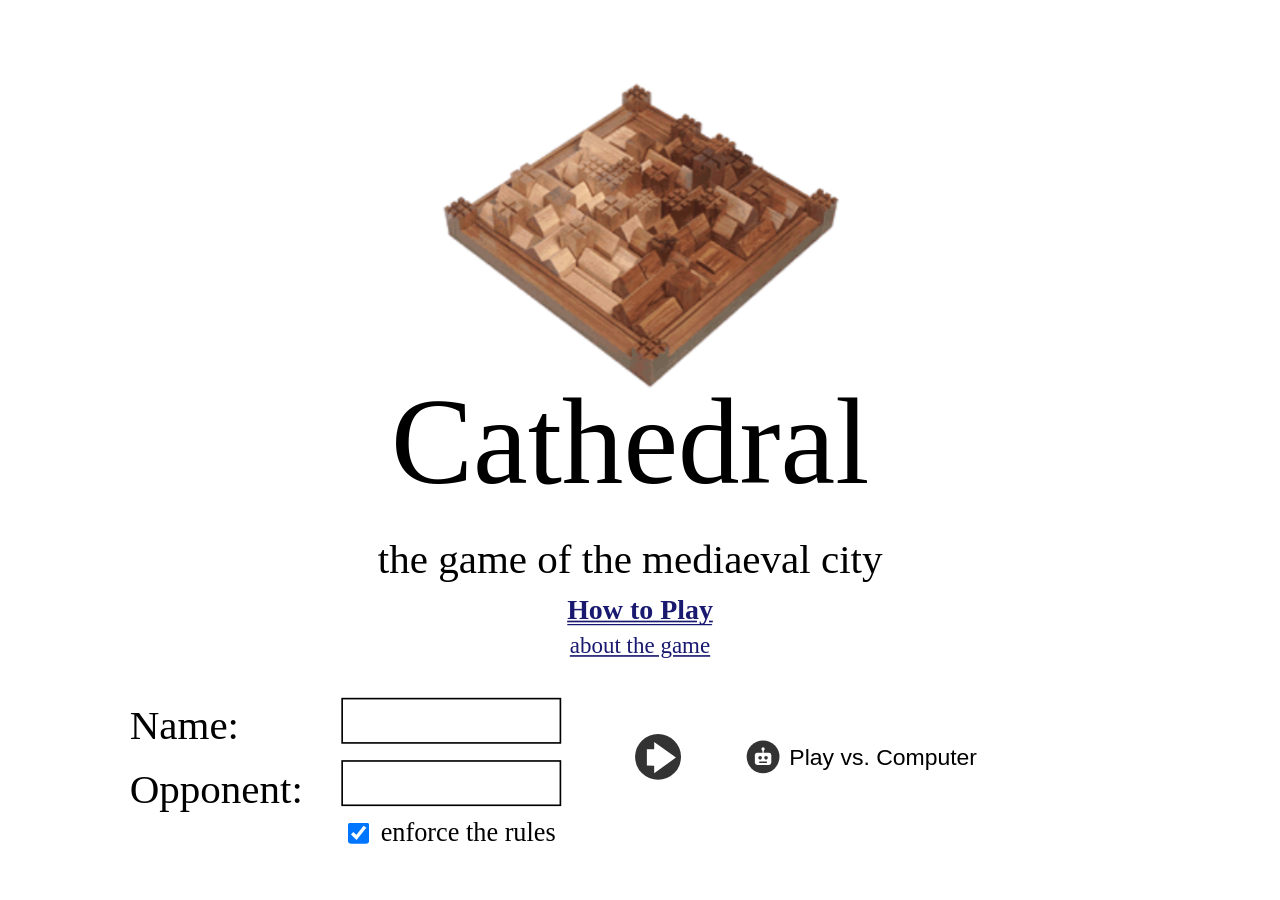
==== site/index.html @ 0f3635bf "Add a mute button next to reset; sound off by default Muted dot is grayed with a struck-through note" ====
<!doctype html>
<html lang="en">
<head>
  <meta charset="utf-8">
  <meta name="viewport" content="width=device-width, initial-scale=1, maximum-scale=1, user-scalable=no, viewport-fit=cover">
  <title>Cathedral</title>
  <meta name="apple-mobile-web-app-capable" content="yes">
  <meta name="mobile-web-app-capable" content="yes">
  <meta name="apple-mobile-web-app-status-bar-style" content="default">
  <meta name="apple-mobile-web-app-title" content="Cathedral">
  <link rel="apple-touch-icon" sizes="180x180" href="apple-touch-icon.png">
  <link rel="icon" type="image/png" href="apple-touch-icon.png">
  <link rel="stylesheet" href="style.css">
</head>
<body>
  <div id="scaler">
    <div id="stage">

      <section id="intro">
        <img id="introphoto" src="assets/intro.svg" alt="Cathedral board game">
        <div id="introtitle">Cathedral</div>
        <div id="introsub">the game of the mediaeval city</div>
        <a id="howto" href="rules.html" target="_blank" rel="noopener">How to Play</a>
        <a id="wikilink" href="https://en.wikipedia.org/wiki/Cathedral_(board_game)" target="_blank" rel="noopener">about the game</a>
        <label id="namelabel" for="namefield">Name:</label>
        <input id="namefield" autocomplete="off" maxlength="20" spellcheck="false">
        <label id="opplabel" for="oppfield">Opponent:</label>
        <input id="oppfield" autocomplete="off" maxlength="20" spellcheck="false">
        <label id="ruleslabel"><input type="checkbox" id="ruleschk" checked> enforce the rules</label>
        <div id="playbtn" role="button" tabindex="0" aria-label="play">
          <svg width="18" height="19" viewBox="0 0 12.9 13.75">
            <path d="M3.3 3.2 L3.3 0 12.9 6.8 3.3 13.75 3.3 10.4 0 10.35 0 3.2 3.3 3.2" fill="#ffffff"/>
          </svg>
        </div>
        <div id="aibtn" role="button" tabindex="0">
          <span class="dot"><svg width="12" height="12" viewBox="0 0 12 12">
            <circle cx="6" cy="1.2" r="1" fill="#fff"/>
            <rect x="5.6" y="1.5" width="0.8" height="2" fill="#fff"/>
            <rect x="1" y="3.5" width="10" height="7.5" rx="1.5" fill="#fff"/>
            <circle cx="4.2" cy="6.6" r="1.1" fill="#333"/>
            <circle cx="7.8" cy="6.6" r="1.1" fill="#333"/>
            <rect x="3.5" y="8.8" width="5" height="1" rx="0.5" fill="#333"/>
          </svg></span><span class="lbl">Play vs. Computer</span>
        </div>
      </section>

      <section id="game" hidden>
        <div id="credits">
          <span class="l1">Cathedral</span>
          <span class="l2">game &copy; Chrisbo I.P. Holdings Limited</span>
          <span class="l2">code by Daniel Drucker dmd@3e.org</span>
          <span class="l3">rotate: &#8635; button, double-tap, or SPACE</span>
        </div>
        <img id="board" src="assets/board.svg" alt="">
        <div id="territory"></div>
        <div id="pieces"></div>
        <div id="failnotice">WARNING: NOT CONNECTED</div>
        <div id="gamemsg"></div>
        <div id="youlabel" class="sidelabel" hidden>&#9660; YOU &#9660;</div>
        <div id="complabel" class="sidelabel" hidden>&#9660; COMPUTER &#9660;</div>
        <div id="endturn" role="button" tabindex="0">
          <span class="dot">&#10003;</span><span class="lbl">end turn</span>
        </div>
        <div id="rotatebtn" role="button" tabindex="0" aria-label="rotate selected piece">
          <span class="dot">&#8635;</span><span class="lbl">rotate</span>
        </div>
        <div id="resetbtn" role="button" tabindex="0">
          <span class="dot">&#8634;</span><span class="lbl">reset</span>
        </div>
        <div id="mutebtn" role="button" tabindex="0" aria-label="toggle sound">
          <span class="dot">&#9834;</span><span class="lbl">mute</span>
        </div>
        <div id="opstatus"></div>
        <div id="netscore"></div>
      </section>

    </div>
  </div>
  <script src="data.js"></script>
  <script src="engine.js"></script>
  <script src="game.js"></script>
</body>
</html>
---- site/style.css ----
/* Cathedral — HTML/JS port of the 2001 Flash original (780x500 stage). */

html, body {
  height: 100%;
  margin: 0;
  background: #ffffff;
  overflow: hidden;
  touch-action: none;
  overscroll-behavior: none;
  -webkit-tap-highlight-color: transparent;
}

#scaler {
  position: absolute;
  top: 50%;
  left: 50%;
  transform-origin: 0 0;
}

#stage {
  position: relative;
  width: 780px;
  height: 500px;
  background: #ffffff;
  font-family: Arial, Helvetica, sans-serif;
  user-select: none;
  -webkit-user-select: none;
  touch-action: none;
}

#intro, #game {
  position: absolute;
  inset: 0;
}

/* ---------- intro screen ---------- */

#introphoto {
  position: absolute;
  left: 265px;
  top: 21px;
  width: 250px;
}

#introtitle {
  position: absolute;
  left: 184px;
  top: 207px;
  width: 400px;
  text-align: center;
  font: 75px Garamond, 'Times New Roman', serif;
  color: #000;
  line-height: 1;
  pointer-events: none;
}

#introsub {
  position: absolute;
  left: 184px;
  top: 304px;
  width: 400px;
  text-align: center;
  font: 25px Garamond, 'Times New Roman', serif;
  color: #000;
  line-height: 1;
  pointer-events: none;
}

#howto {
  position: absolute;
  left: 273px;
  top: 338px;
  width: 234px;
  text-align: center;
  font: bold 17px Garamond, 'Times New Roman', serif;
  color: #191970;
}

#wikilink {
  position: absolute;
  left: 273px;
  top: 362px;
  width: 234px;
  text-align: center;
  font: 14px Garamond, 'Times New Roman', serif;
  color: #191970;
}

#namelabel, #opplabel {
  position: absolute;
  left: 79px;
  font: 25px Garamond, 'Times New Roman', serif;
  color: #000;
}
#namelabel { top: 404px; }
#opplabel  { top: 443px; }

#namefield, #oppfield {
  position: absolute;
  left: 208px;
  width: 128px;
  height: 26px;
  border: 1px solid #000;
  border-radius: 0;
  background: #fff;
  font: 25px Garamond, 'Times New Roman', serif;
  padding: 0 2px;
  outline: none;
}
#namefield { top: 401px; }
#oppfield  { top: 439px; }

#playbtn {
  position: absolute;
  left: 387px;
  top: 423px;
  width: 28px;
  height: 28px;
  border-radius: 50%;
  background: #333333;
  display: flex;
  align-items: center;
  justify-content: center;
  cursor: pointer;
}
#playbtn svg { margin-left: 3px; }
#playbtn:hover, #playbtn:focus-visible { background: #ff9900; }

#ruleslabel {
  position: absolute;
  left: 208px;
  top: 474px;
  font: 16px Garamond, 'Times New Roman', serif;
  color: #000;
  cursor: pointer;
  user-select: none;
}
#ruleslabel input { vertical-align: -2px; }

#aibtn {
  position: absolute;
  left: 455px;
  top: 427px;
  display: flex;
  align-items: center;
  cursor: pointer;
}
#aibtn .dot {
  width: 20px;
  height: 20px;
  border-radius: 50%;
  background: #333333;
  flex: none;
  display: flex;
  align-items: center;
  justify-content: center;
}
#aibtn:hover .dot, #aibtn:focus-visible .dot { background: #ff9900; }
#aibtn .lbl {
  margin-left: 6px;
  font: 14px Helvetica, Arial, sans-serif;
  color: #000;
}

/* ---------- game screen ---------- */

#credits {
  position: absolute;
  left: 0;
  right: 0;
  top: 27px;
  text-align: center;
  pointer-events: none;
}
#credits span { display: block; }
#credits .l1 { font-size: 20px; line-height: 21px; }
#credits .l2 { font-size: 10px; line-height: 13.5px; }
#credits .l3 { font-size: 12px; margin-top: 15px; }

#board {
  position: absolute;
  left: 249.5px;
  top: 124.5px;
  width: 251px;
  height: 251px;
  pointer-events: none;
}

#pieces {
  position: absolute;
  inset: 0;
}

#territory {
  position: absolute;
  inset: 0;
  pointer-events: none;
}
#territory .cell {
  position: absolute;
  width: 25px;
  height: 25px;
}
#territory .cell.t1 { background: rgba(0, 102, 0, 0.22); }
#territory .cell.t2 { background: rgba(153, 0, 0, 0.22); }

.piece {
  position: absolute;
  overflow: visible;
  pointer-events: none;
  touch-action: none;
}
.piece path {
  pointer-events: visiblepainted;
  cursor: grab;
}
.piece.dragging path { cursor: grabbing; }
.piece.locked path { cursor: default; }
.piece.sel:not(.locked) path { stroke: #ff9900; stroke-width: 2; }
.piece.moving {
  transition: left 0.35s ease, top 0.35s ease, transform 0.35s ease;
}
.piece.gone { display: none; }

#gamemsg {
  position: absolute;
  left: 0;
  width: 540px;
  top: 483px;
  text-align: center;
  font: bold 12px Arial, sans-serif;
  color: #191970;
  pointer-events: none;
  white-space: nowrap;
}

.sidelabel {
  position: absolute;
  top: 5px;
  width: 240px;
  text-align: center;
  font: bold 12px Arial, sans-serif;
  pointer-events: none;
}
#youlabel  { left: 0;     color: #006600; }
#complabel { left: 540px; color: #990000; }

#failnotice {
  position: absolute;
  left: 0;
  right: 0;
  top: 107px;
  text-align: center;
  font: 12px Arial, sans-serif;
  color: #990000;
  display: none;
  pointer-events: none;
}

#endturn, #resetbtn, #rotatebtn, #mutebtn {
  position: absolute;
  display: flex;
  align-items: center;
  cursor: pointer;
}
/* rotate gets the handy spot under the board; end turn (the irreversible
   confirm) lives far away, bottom-right, so it can't be hit by mistake */
#rotatebtn { left: 337px; top: 396px; }
#endturn   { left: 580px; top: 450px; }
#resetbtn  { left: 25px;  top: 450px; }
#mutebtn   { left: 120px; top: 450px; }

#endturn .dot, #resetbtn .dot, #rotatebtn .dot, #mutebtn .dot {
  width: 20px;
  height: 20px;
  border-radius: 50%;
  background: #333333;
  flex: none;
  display: flex;
  align-items: center;
  justify-content: center;
  color: #fff;
  font: bold 13px Arial, sans-serif;
}
#resetbtn .dot, #rotatebtn .dot { font-size: 15px; }
#endturn.confirm:not(.disabled) .dot { background: #ff9900; }
#endturn:hover .dot, #resetbtn:hover .dot, #rotatebtn:hover .dot, #mutebtn:hover .dot { background: #ff9900; }
#endturn:active .dot, #resetbtn:active .dot, #rotatebtn:active .dot, #mutebtn:active .dot { background: #ff9900; }

#endturn .lbl, #resetbtn .lbl, #rotatebtn .lbl, #mutebtn .lbl {
  margin-left: 6px;
  font: 14px Helvetica, Arial, sans-serif;
  color: #000;
}
#resetbtn .lbl, #mutebtn .lbl { color: #cccccc; }
#resetbtn:hover .lbl, #mutebtn:hover .lbl { color: #000; }
#endturn:active .lbl, #resetbtn:active .lbl, #rotatebtn:active .lbl, #mutebtn:active .lbl { color: #ff9900; }

#mutebtn.muted .dot { background: #aaaaaa; text-decoration: line-through; }

/* bigger tap targets on touch devices (invisible hit-area extension) */
@media (pointer: coarse) {
  #playbtn::after, #aibtn::after,
  #endturn::after, #resetbtn::after, #rotatebtn::after, #mutebtn::after {
    content: '';
    position: absolute;
    inset: -10px;
  }
}

#endturn.dim { opacity: 0.05; }
#endturn.disabled { opacity: 0.35; cursor: default; }

#opstatus {
  position: absolute;
  left: 555px;
  top: 483px;
  width: 224px;
  text-align: center;
  font: 11px Arial, sans-serif;
  color: #000;
}

#netscore {
  position: absolute;
  left: 0;
  right: 0;
  top: 105px;
  text-align: center;
  font: 11px Arial, sans-serif;
  color: #000;
}
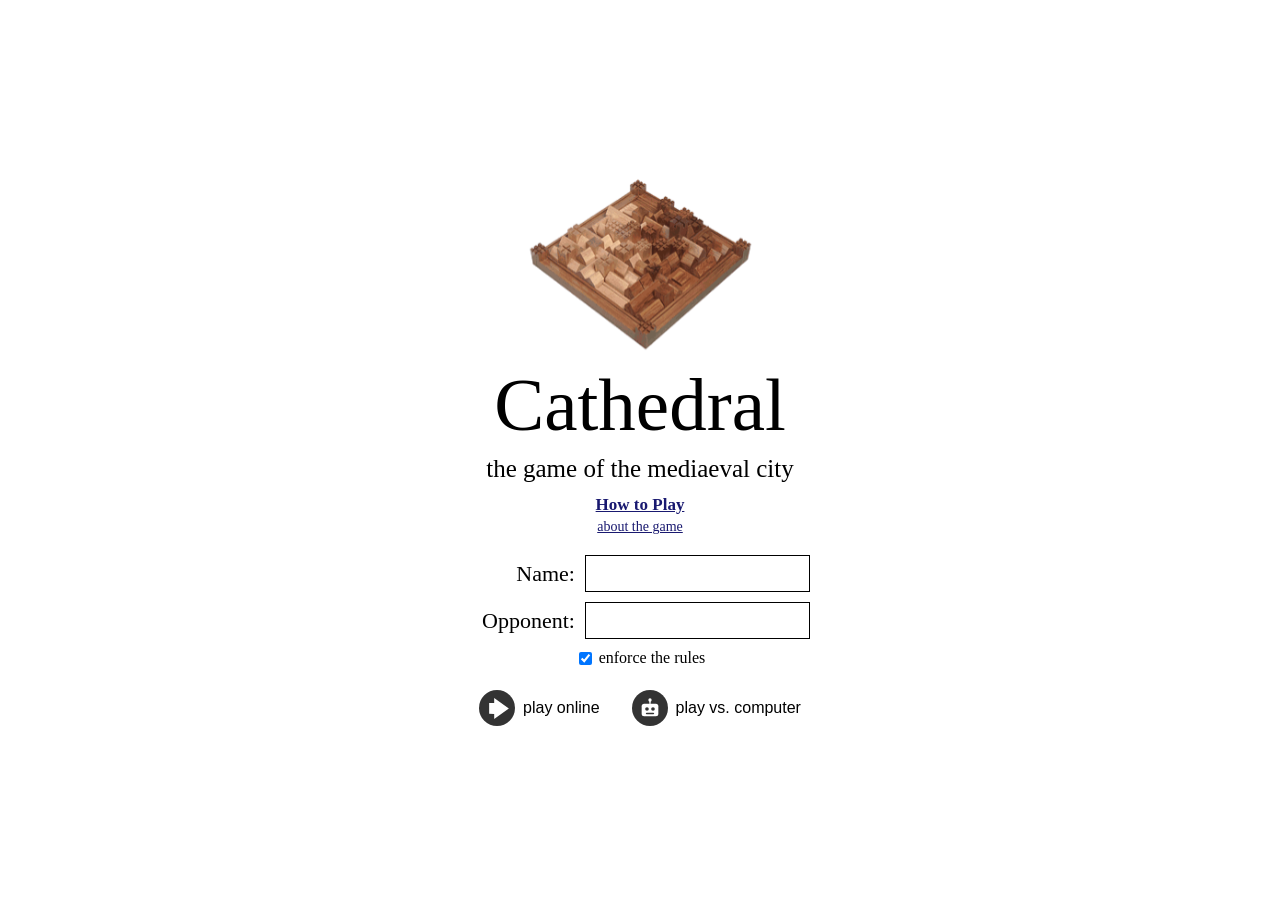
==== commit a9a2d149: "Responsive intro screen The intro was still the absolutely-positioned 780x500 Flash layout, scaled d" ====
--- a/site/index.html
+++ b/site/index.html
@@ -13,36 +13,44 @@
   <link rel="stylesheet" href="style.css">
 </head>
 <body>
-  <div id="scaler">
-    <div id="stage">
-
-      <section id="intro">
-        <img id="introphoto" src="assets/intro.svg" alt="Cathedral board game">
-        <div id="introtitle">Cathedral</div>
-        <div id="introsub">the game of the mediaeval city</div>
+  <section id="intro">
+    <div class="introcol">
+      <img id="introphoto" src="assets/intro.svg" alt="Cathedral board game">
+      <div id="introtitle">Cathedral</div>
+      <div id="introsub">the game of the mediaeval city</div>
+      <nav id="introlinks">
         <a id="howto" href="rules.html" target="_blank" rel="noopener">How to Play</a>
         <a id="wikilink" href="https://en.wikipedia.org/wiki/Cathedral_(board_game)" target="_blank" rel="noopener">about the game</a>
-        <label id="namelabel" for="namefield">Name:</label>
-        <input id="namefield" autocomplete="off" maxlength="20" spellcheck="false">
-        <label id="opplabel" for="oppfield">Opponent:</label>
-        <input id="oppfield" autocomplete="off" maxlength="20" spellcheck="false">
+      </nav>
+      <div class="introform">
+        <label class="introrow"><span>Name:</span>
+          <input id="namefield" autocomplete="off" maxlength="20" spellcheck="false"></label>
+        <label class="introrow"><span>Opponent:</span>
+          <input id="oppfield" autocomplete="off" maxlength="20" spellcheck="false"></label>
         <label id="ruleslabel"><input type="checkbox" id="ruleschk" checked> enforce the rules</label>
-        <div id="playbtn" role="button" tabindex="0" aria-label="play">
-          <svg width="18" height="19" viewBox="0 0 12.9 13.75">
+      </div>
+      <div id="introbtns">
+        <div id="playbtn" role="button" tabindex="0">
+          <span class="dot"><svg width="20" height="21" viewBox="0 0 12.9 13.75">
             <path d="M3.3 3.2 L3.3 0 12.9 6.8 3.3 13.75 3.3 10.4 0 10.35 0 3.2 3.3 3.2" fill="#ffffff"/>
-          </svg>
+          </svg></span><span class="lbl">play online</span>
         </div>
         <div id="aibtn" role="button" tabindex="0">
-          <span class="dot"><svg width="12" height="12" viewBox="0 0 12 12">
+          <span class="dot"><svg width="20" height="20" viewBox="0 0 12 12">
             <circle cx="6" cy="1.2" r="1" fill="#fff"/>
             <rect x="5.6" y="1.5" width="0.8" height="2" fill="#fff"/>
             <rect x="1" y="3.5" width="10" height="7.5" rx="1.5" fill="#fff"/>
             <circle cx="4.2" cy="6.6" r="1.1" fill="#333"/>
             <circle cx="7.8" cy="6.6" r="1.1" fill="#333"/>
             <rect x="3.5" y="8.8" width="5" height="1" rx="0.5" fill="#333"/>
-          </svg></span><span class="lbl">Play vs. Computer</span>
+          </svg></span><span class="lbl">play vs. computer</span>
         </div>
-      </section>
+      </div>
+    </div>
+  </section>
+
+  <div id="scaler" hidden>
+    <div id="stage">
 
       <section id="game" hidden>
         <div id="credits">
--- a/site/style.css
+++ b/site/style.css
@@ -28,126 +28,111 @@
   touch-action: none;
 }
 
-#intro, #game {
+#game {
   position: absolute;
   inset: 0;
 }
 
-/* ---------- intro screen ---------- */
-
+/* ---------- intro screen (normal responsive flow, not in the stage) ---------- */
+
+#intro {
+  position: absolute;
+  inset: 0;
+  overflow-y: auto;
+  touch-action: pan-y;
+  display: flex;
+  background: #fff;
+  font-family: Garamond, 'Times New Roman', serif;
+  color: #000;
+}
+#intro[hidden] { display: none; }
+
+.introcol {
+  margin: auto;          /* centers; degrades to scrollable when cramped */
+  padding: max(20px, env(safe-area-inset-top)) 24px
+           max(20px, env(safe-area-inset-bottom));
+  display: flex;
+  flex-direction: column;
+  align-items: center;
+  gap: 14px;
+}
+
+/* the ffdec-exported svg is 250x336: photo on top, a stray rule from the
+   old Flash layout at the bottom — crop to just the photo */
 #introphoto {
-  position: absolute;
-  left: 265px;
-  top: 21px;
-  width: 250px;
+  width: min(55vw, 230px);
+  aspect-ratio: 250 / 195;
+  object-fit: cover;
+  object-position: top;
 }
 
 #introtitle {
-  position: absolute;
-  left: 184px;
-  top: 207px;
-  width: 400px;
-  text-align: center;
-  font: 75px Garamond, 'Times New Roman', serif;
-  color: #000;
+  font-size: clamp(52px, 14vw, 75px);
   line-height: 1;
-  pointer-events: none;
-}
-
-#introsub {
-  position: absolute;
-  left: 184px;
-  top: 304px;
-  width: 400px;
-  text-align: center;
-  font: 25px Garamond, 'Times New Roman', serif;
-  color: #000;
-  line-height: 1;
-  pointer-events: none;
-}
-
-#howto {
-  position: absolute;
-  left: 273px;
-  top: 338px;
-  width: 234px;
-  text-align: center;
-  font: bold 17px Garamond, 'Times New Roman', serif;
-  color: #191970;
-}
-
-#wikilink {
-  position: absolute;
-  left: 273px;
-  top: 362px;
-  width: 234px;
-  text-align: center;
-  font: 14px Garamond, 'Times New Roman', serif;
-  color: #191970;
-}
-
-#namelabel, #opplabel {
-  position: absolute;
-  left: 79px;
-  font: 25px Garamond, 'Times New Roman', serif;
-  color: #000;
-}
-#namelabel { top: 404px; }
-#opplabel  { top: 443px; }
-
-#namefield, #oppfield {
-  position: absolute;
-  left: 208px;
-  width: 128px;
-  height: 26px;
+}
+
+#introsub { font-size: clamp(18px, 5vw, 25px); line-height: 1; }
+
+#introlinks {
+  display: flex;
+  flex-direction: column;
+  align-items: center;
+  gap: 4px;
+}
+#howto    { font-size: 17px; font-weight: bold; color: #191970; }
+#wikilink { font-size: 14px; color: #191970; }
+
+.introform {
+  display: flex;
+  flex-direction: column;
+  align-items: stretch;
+  gap: 10px;
+  width: min(100%, 340px);
+  margin-top: 6px;
+}
+.introrow {
+  display: flex;
+  align-items: center;
+  gap: 10px;
+  font-size: 22px;
+}
+.introrow span { width: 105px; text-align: right; }
+.introrow input {
+  flex: 1;
+  min-width: 0;
   border: 1px solid #000;
   border-radius: 0;
   background: #fff;
-  font: 25px Garamond, 'Times New Roman', serif;
-  padding: 0 2px;
+  font: 20px Garamond, 'Times New Roman', serif;
+  padding: 6px 8px;
   outline: none;
 }
-#namefield { top: 401px; }
-#oppfield  { top: 439px; }
-
-#playbtn {
-  position: absolute;
-  left: 387px;
-  top: 423px;
-  width: 28px;
-  height: 28px;
-  border-radius: 50%;
-  background: #333333;
-  display: flex;
-  align-items: center;
-  justify-content: center;
-  cursor: pointer;
-}
-#playbtn svg { margin-left: 3px; }
-#playbtn:hover, #playbtn:focus-visible { background: #ff9900; }
 
 #ruleslabel {
-  position: absolute;
-  left: 208px;
-  top: 474px;
-  font: 16px Garamond, 'Times New Roman', serif;
-  color: #000;
+  align-self: center;
+  font-size: 16px;
   cursor: pointer;
   user-select: none;
+  -webkit-user-select: none;
 }
 #ruleslabel input { vertical-align: -2px; }
 
-#aibtn {
-  position: absolute;
-  left: 455px;
-  top: 427px;
+#introbtns {
+  display: flex;
+  flex-wrap: wrap;
+  justify-content: center;
+  gap: 16px 32px;
+  margin-top: 8px;
+}
+#playbtn, #aibtn {
+  position: relative;
   display: flex;
   align-items: center;
   cursor: pointer;
 }
-#aibtn .dot {
-  width: 20px;
-  height: 20px;
+#playbtn .dot, #aibtn .dot {
+  width: 36px;
+  height: 36px;
   border-radius: 50%;
   background: #333333;
   flex: none;
@@ -155,10 +140,12 @@
   align-items: center;
   justify-content: center;
 }
+#playbtn .dot svg { margin-left: 3px; }
+#playbtn:hover .dot, #playbtn:focus-visible .dot,
 #aibtn:hover .dot, #aibtn:focus-visible .dot { background: #ff9900; }
-#aibtn .lbl {
-  margin-left: 6px;
-  font: 14px Helvetica, Arial, sans-serif;
+#playbtn .lbl, #aibtn .lbl {
+  margin-left: 8px;
+  font: 16px Helvetica, Arial, sans-serif;
   color: #000;
 }
 
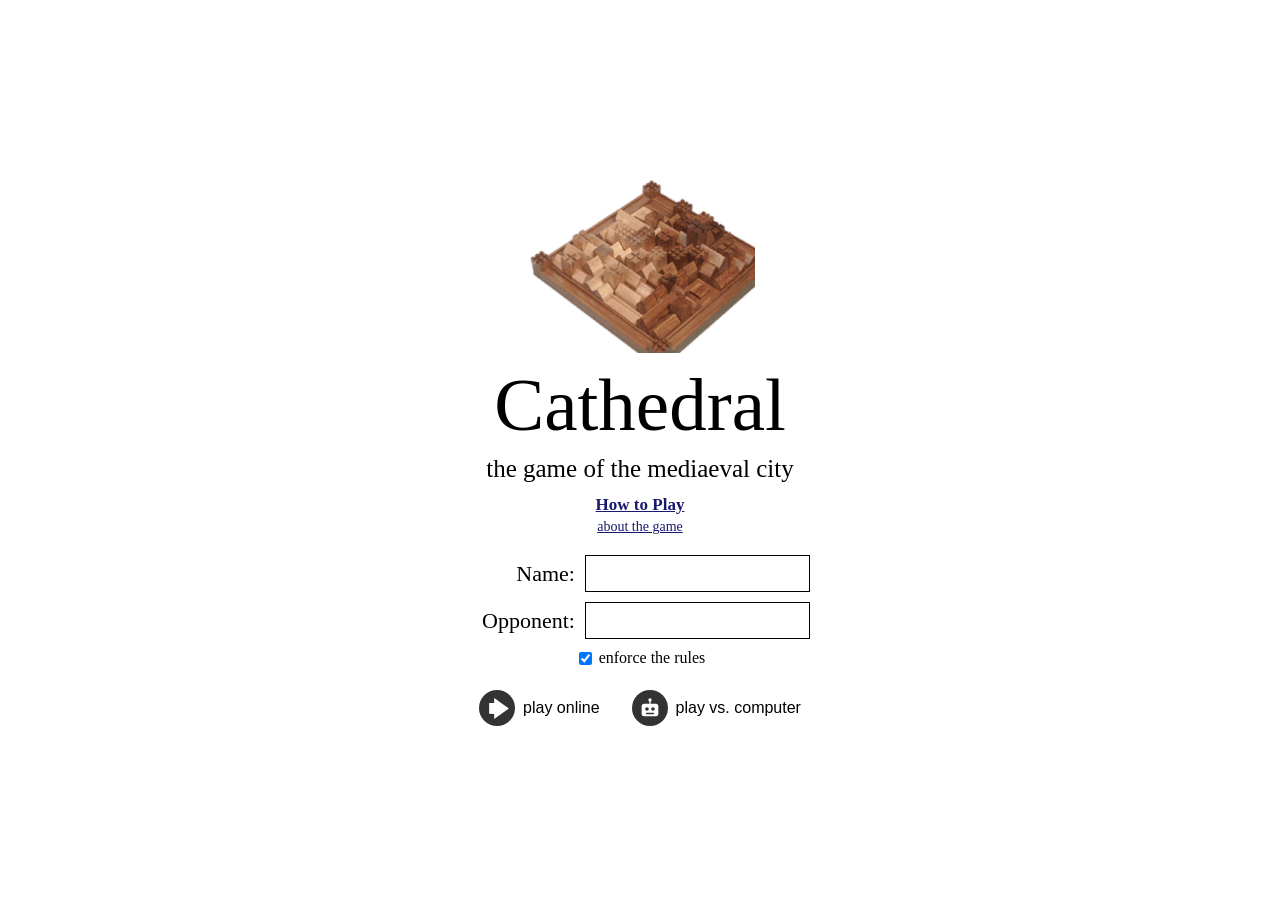
==== commit fb09d714: "Serve the intro photo as a plain JPEG Safari intermittently paints the ffdec-exported SVG (photo emb" ====
--- a/site/index.html
+++ b/site/index.html
@@ -15,7 +15,7 @@
 <body>
   <section id="intro">
     <div class="introcol">
-      <img id="introphoto" src="assets/intro.svg" alt="Cathedral board game">
+      <img id="introphoto" src="assets/intro.jpg" alt="Cathedral board game">
       <div id="introtitle">Cathedral</div>
       <div id="introsub">the game of the mediaeval city</div>
       <nav id="introlinks">
--- a/site/style.css
+++ b/site/style.css
@@ -8,6 +8,7 @@
   touch-action: none;
   overscroll-behavior: none;
   -webkit-tap-highlight-color: transparent;
+  -webkit-text-size-adjust: 100%;
 }
 
 #scaler {
@@ -57,14 +58,7 @@
   gap: 14px;
 }
 
-/* the ffdec-exported svg is 250x336: photo on top, a stray rule from the
-   old Flash layout at the bottom — crop to just the photo */
-#introphoto {
-  width: min(55vw, 230px);
-  aspect-ratio: 250 / 195;
-  object-fit: cover;
-  object-position: top;
-}
+#introphoto { width: min(55vw, 230px); height: auto; }
 
 #introtitle {
   font-size: clamp(52px, 14vw, 75px);
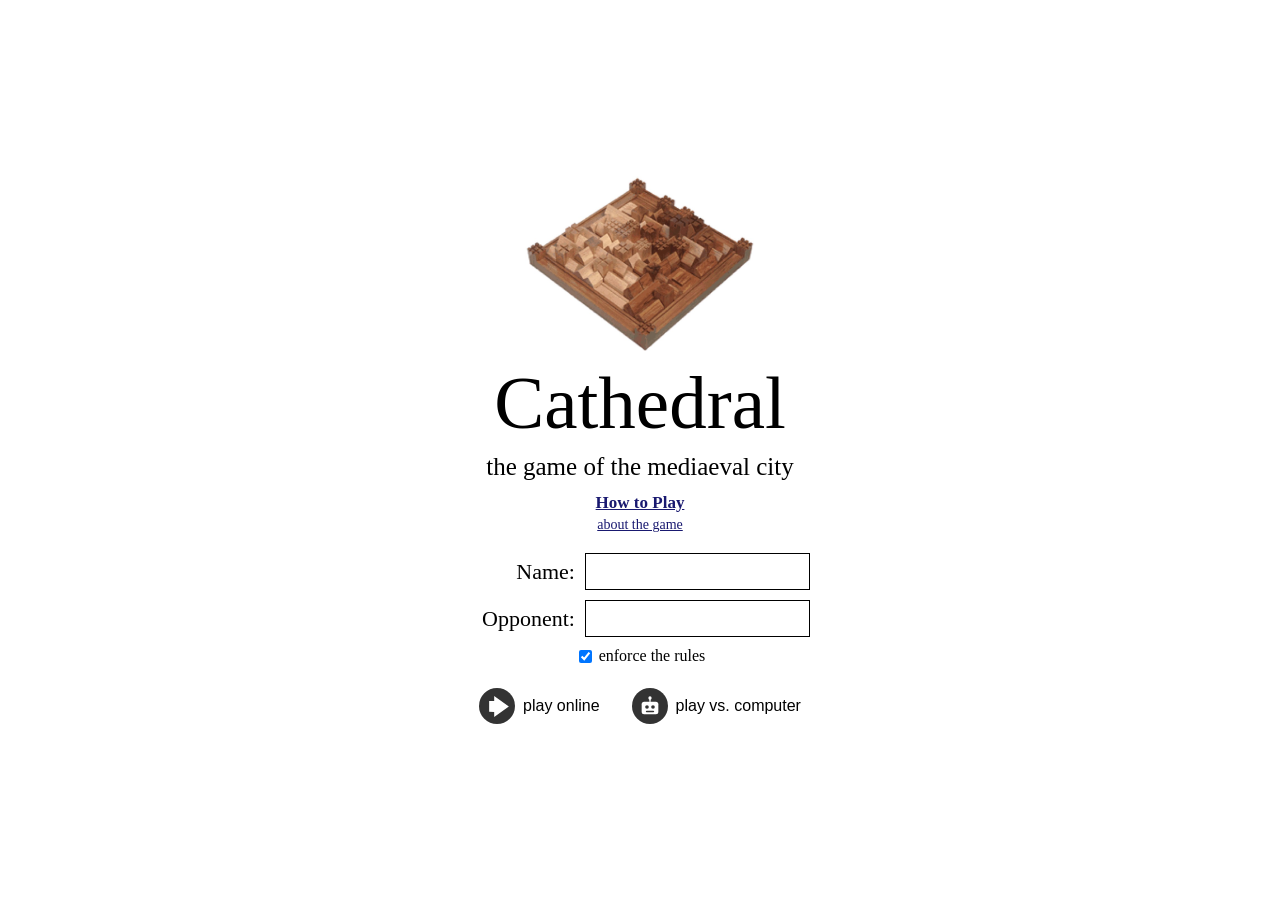
==== commit 0c9c8269: "Difficulty levels: easy / medium / hard A new button in the bottom row cycles the computer's level (" ====
--- a/site/index.html
+++ b/site/index.html
@@ -78,6 +78,9 @@
         <div id="mutebtn" role="button" tabindex="0" aria-label="toggle sound">
           <span class="dot">&#9834;</span><span class="lbl">mute</span>
         </div>
+        <div id="levelbtn" role="button" tabindex="0" aria-label="computer difficulty">
+          <span class="dot">&#9733;</span><span class="lbl">hard</span>
+        </div>
         <div id="opstatus"></div>
         <div id="netscore"></div>
       </section>
--- a/site/style.css
+++ b/site/style.css
@@ -182,8 +182,8 @@
   width: 25px;
   height: 25px;
 }
-#territory .cell.t1 { background: rgba(0, 102, 0, 0.22); }
-#territory .cell.t2 { background: rgba(153, 0, 0, 0.22); }
+#territory .cell.t1 { background: rgba(0, 114, 178, 0.22); }
+#territory .cell.t2 { background: rgba(213, 94, 0, 0.25); }
 
 .piece {
   position: absolute;
@@ -223,8 +223,8 @@
   font: bold 12px Arial, sans-serif;
   pointer-events: none;
 }
-#youlabel  { left: 0;     color: #006600; }
-#complabel { left: 540px; color: #990000; }
+#youlabel  { left: 0;     color: #0072B2; }
+#complabel { left: 540px; color: #D55E00; }
 
 #failnotice {
   position: absolute;
@@ -233,12 +233,12 @@
   top: 107px;
   text-align: center;
   font: 12px Arial, sans-serif;
-  color: #990000;
+  color: #D55E00;
   display: none;
   pointer-events: none;
 }
 
-#endturn, #resetbtn, #rotatebtn, #mutebtn {
+#endturn, #resetbtn, #rotatebtn, #mutebtn, #levelbtn {
   position: absolute;
   display: flex;
   align-items: center;
@@ -250,8 +250,9 @@
 #endturn   { left: 580px; top: 450px; }
 #resetbtn  { left: 25px;  top: 450px; }
 #mutebtn   { left: 120px; top: 450px; }
-
-#endturn .dot, #resetbtn .dot, #rotatebtn .dot, #mutebtn .dot {
+#levelbtn  { left: 215px; top: 450px; }
+
+#endturn .dot, #resetbtn .dot, #rotatebtn .dot, #mutebtn .dot, #levelbtn .dot {
   width: 20px;
   height: 20px;
   border-radius: 50%;
@@ -265,24 +266,24 @@
 }
 #resetbtn .dot, #rotatebtn .dot { font-size: 15px; }
 #endturn.confirm:not(.disabled) .dot { background: #ff9900; }
-#endturn:hover .dot, #resetbtn:hover .dot, #rotatebtn:hover .dot, #mutebtn:hover .dot { background: #ff9900; }
-#endturn:active .dot, #resetbtn:active .dot, #rotatebtn:active .dot, #mutebtn:active .dot { background: #ff9900; }
-
-#endturn .lbl, #resetbtn .lbl, #rotatebtn .lbl, #mutebtn .lbl {
+#endturn:hover .dot, #resetbtn:hover .dot, #rotatebtn:hover .dot, #mutebtn:hover .dot, #levelbtn:hover .dot { background: #ff9900; }
+#endturn:active .dot, #resetbtn:active .dot, #rotatebtn:active .dot, #mutebtn:active .dot, #levelbtn:active .dot { background: #ff9900; }
+
+#endturn .lbl, #resetbtn .lbl, #rotatebtn .lbl, #mutebtn .lbl, #levelbtn .lbl {
   margin-left: 6px;
   font: 14px Helvetica, Arial, sans-serif;
   color: #000;
 }
-#resetbtn .lbl, #mutebtn .lbl { color: #cccccc; }
-#resetbtn:hover .lbl, #mutebtn:hover .lbl { color: #000; }
-#endturn:active .lbl, #resetbtn:active .lbl, #rotatebtn:active .lbl, #mutebtn:active .lbl { color: #ff9900; }
+#resetbtn .lbl, #mutebtn .lbl, #levelbtn .lbl { color: #cccccc; }
+#resetbtn:hover .lbl, #mutebtn:hover .lbl, #levelbtn:hover .lbl { color: #000; }
+#endturn:active .lbl, #resetbtn:active .lbl, #rotatebtn:active .lbl, #mutebtn:active .lbl, #levelbtn:active .lbl { color: #ff9900; }
 
 #mutebtn.muted .dot { background: #aaaaaa; text-decoration: line-through; }
 
 /* bigger tap targets on touch devices (invisible hit-area extension) */
 @media (pointer: coarse) {
   #playbtn::after, #aibtn::after,
-  #endturn::after, #resetbtn::after, #rotatebtn::after, #mutebtn::after {
+  #endturn::after, #resetbtn::after, #rotatebtn::after, #mutebtn::after, #levelbtn::after {
     content: '';
     position: absolute;
     inset: -10px;
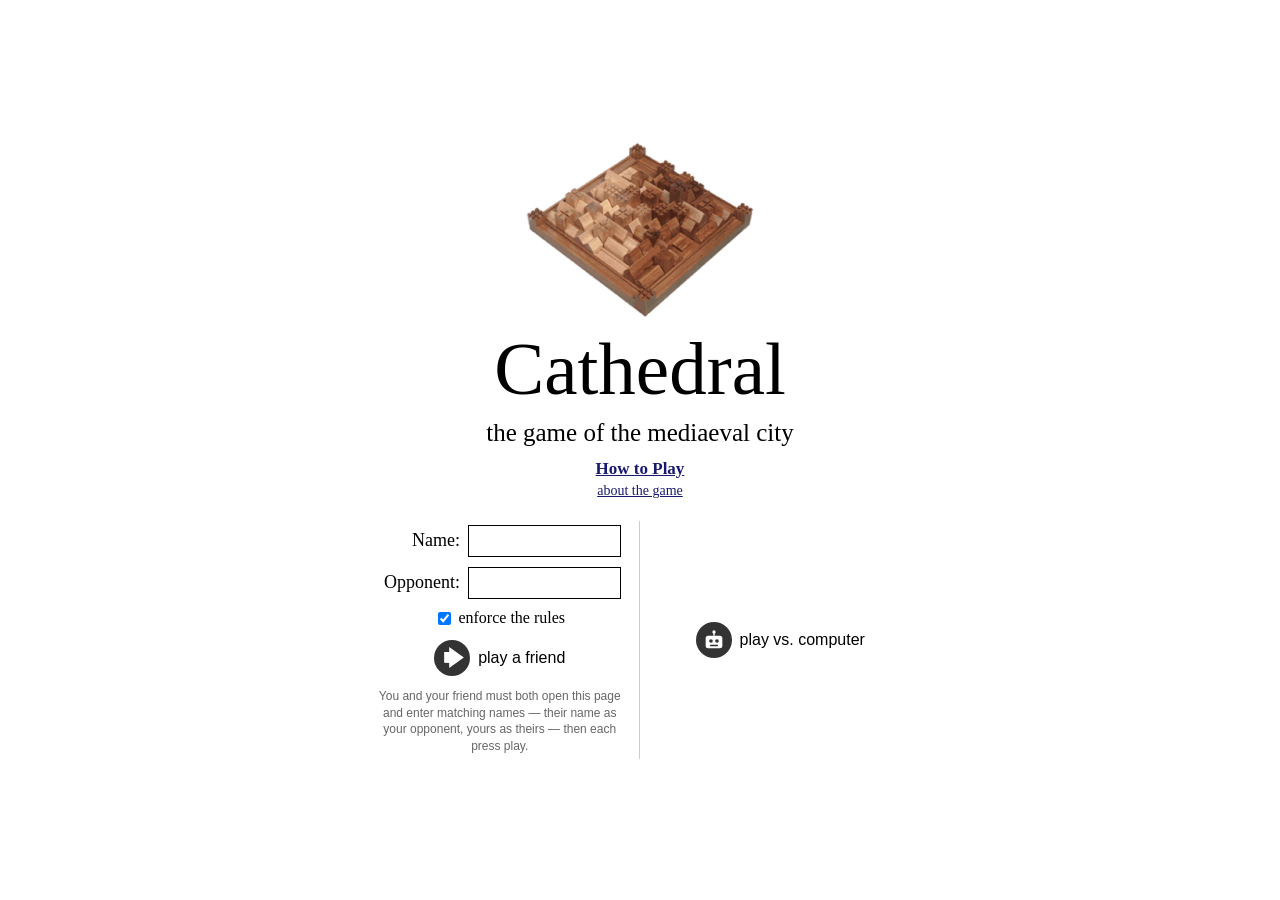
==== commit 9fc90105: "Home screen: split friend/computer panes; sanitize names The intro now divides into 'play a friend' " ====
--- a/site/index.html
+++ b/site/index.html
@@ -22,28 +22,36 @@
         <a id="howto" href="rules.html" target="_blank" rel="noopener">How to Play</a>
         <a id="wikilink" href="https://en.wikipedia.org/wiki/Cathedral_(board_game)" target="_blank" rel="noopener">about the game</a>
       </nav>
-      <div class="introform">
-        <label class="introrow"><span>Name:</span>
-          <input id="namefield" autocomplete="off" maxlength="20" spellcheck="false"></label>
-        <label class="introrow"><span>Opponent:</span>
-          <input id="oppfield" autocomplete="off" maxlength="20" spellcheck="false"></label>
-        <label id="ruleslabel"><input type="checkbox" id="ruleschk" checked> enforce the rules</label>
-      </div>
-      <div id="introbtns">
-        <div id="playbtn" role="button" tabindex="0">
-          <span class="dot"><svg width="20" height="21" viewBox="0 0 12.9 13.75">
-            <path d="M3.3 3.2 L3.3 0 12.9 6.8 3.3 13.75 3.3 10.4 0 10.35 0 3.2 3.3 3.2" fill="#ffffff"/>
-          </svg></span><span class="lbl">play online</span>
+      <div id="intromodes">
+        <div class="mode" id="netmode">
+          <div class="introform">
+            <label class="introrow"><span>Name:</span>
+              <input id="namefield" autocomplete="off" maxlength="20" spellcheck="false"></label>
+            <label class="introrow"><span>Opponent:</span>
+              <input id="oppfield" autocomplete="off" maxlength="20" spellcheck="false"></label>
+            <label id="ruleslabel"><input type="checkbox" id="ruleschk" checked> enforce the rules</label>
+          </div>
+          <div id="playbtn" role="button" tabindex="0">
+            <span class="dot"><svg width="20" height="21" viewBox="0 0 12.9 13.75">
+              <path d="M3.3 3.2 L3.3 0 12.9 6.8 3.3 13.75 3.3 10.4 0 10.35 0 3.2 3.3 3.2" fill="#ffffff"/>
+            </svg></span><span class="lbl">play a friend</span>
+          </div>
+          <p id="nethelp">You and your friend must both open this page and enter
+            matching names &mdash; their name as your opponent, yours as theirs
+            &mdash; then each press play.</p>
         </div>
-        <div id="aibtn" role="button" tabindex="0">
-          <span class="dot"><svg width="20" height="20" viewBox="0 0 12 12">
-            <circle cx="6" cy="1.2" r="1" fill="#fff"/>
-            <rect x="5.6" y="1.5" width="0.8" height="2" fill="#fff"/>
-            <rect x="1" y="3.5" width="10" height="7.5" rx="1.5" fill="#fff"/>
-            <circle cx="4.2" cy="6.6" r="1.1" fill="#333"/>
-            <circle cx="7.8" cy="6.6" r="1.1" fill="#333"/>
-            <rect x="3.5" y="8.8" width="5" height="1" rx="0.5" fill="#333"/>
-          </svg></span><span class="lbl">play vs. computer</span>
+        <div class="modesep" role="separator"></div>
+        <div class="mode" id="aimode">
+          <div id="aibtn" role="button" tabindex="0">
+            <span class="dot"><svg width="20" height="20" viewBox="0 0 12 12">
+              <circle cx="6" cy="1.2" r="1" fill="#fff"/>
+              <rect x="5.6" y="1.5" width="0.8" height="2" fill="#fff"/>
+              <rect x="1" y="3.5" width="10" height="7.5" rx="1.5" fill="#fff"/>
+              <circle cx="4.2" cy="6.6" r="1.1" fill="#333"/>
+              <circle cx="7.8" cy="6.6" r="1.1" fill="#333"/>
+              <rect x="3.5" y="8.8" width="5" height="1" rx="0.5" fill="#333"/>
+            </svg></span><span class="lbl">play vs. computer</span>
+          </div>
         </div>
       </div>
     </div>
--- a/site/style.css
+++ b/site/style.css
@@ -81,24 +81,23 @@
   flex-direction: column;
   align-items: stretch;
   gap: 10px;
-  width: min(100%, 340px);
-  margin-top: 6px;
+  width: 100%;
 }
 .introrow {
   display: flex;
   align-items: center;
-  gap: 10px;
-  font-size: 22px;
-}
-.introrow span { width: 105px; text-align: right; }
+  gap: 8px;
+  font-size: 18px;
+}
+.introrow span { width: 82px; text-align: right; }
 .introrow input {
   flex: 1;
   min-width: 0;
   border: 1px solid #000;
   border-radius: 0;
   background: #fff;
-  font: 20px Garamond, 'Times New Roman', serif;
-  padding: 6px 8px;
+  font: 17px Garamond, 'Times New Roman', serif;
+  padding: 5px 8px;
   outline: none;
 }
 
@@ -111,12 +110,38 @@
 }
 #ruleslabel input { vertical-align: -2px; }
 
-#introbtns {
-  display: flex;
-  flex-wrap: wrap;
+#intromodes {
+  display: flex;
+  align-items: stretch;
+  width: min(100%, 560px);
+  margin-top: 8px;
+}
+.mode {
+  flex: 1;
+  display: flex;
+  flex-direction: column;
+  align-items: center;
   justify-content: center;
-  gap: 16px 32px;
-  margin-top: 8px;
+  gap: 12px;
+  padding: 4px 18px;
+  min-width: 0;
+}
+.modesep {
+  flex: none;
+  width: 1px;
+  background: #ccc;
+}
+#nethelp {
+  margin: 0;
+  max-width: 250px;
+  font: 12px Helvetica, Arial, sans-serif;
+  color: #666;
+  line-height: 1.4;
+  text-align: center;
+}
+@media (max-width: 560px) {
+  #intromodes { flex-direction: column; }
+  .modesep { width: auto; height: 1px; margin: 14px 0; }
 }
 #playbtn, #aibtn {
   position: relative;
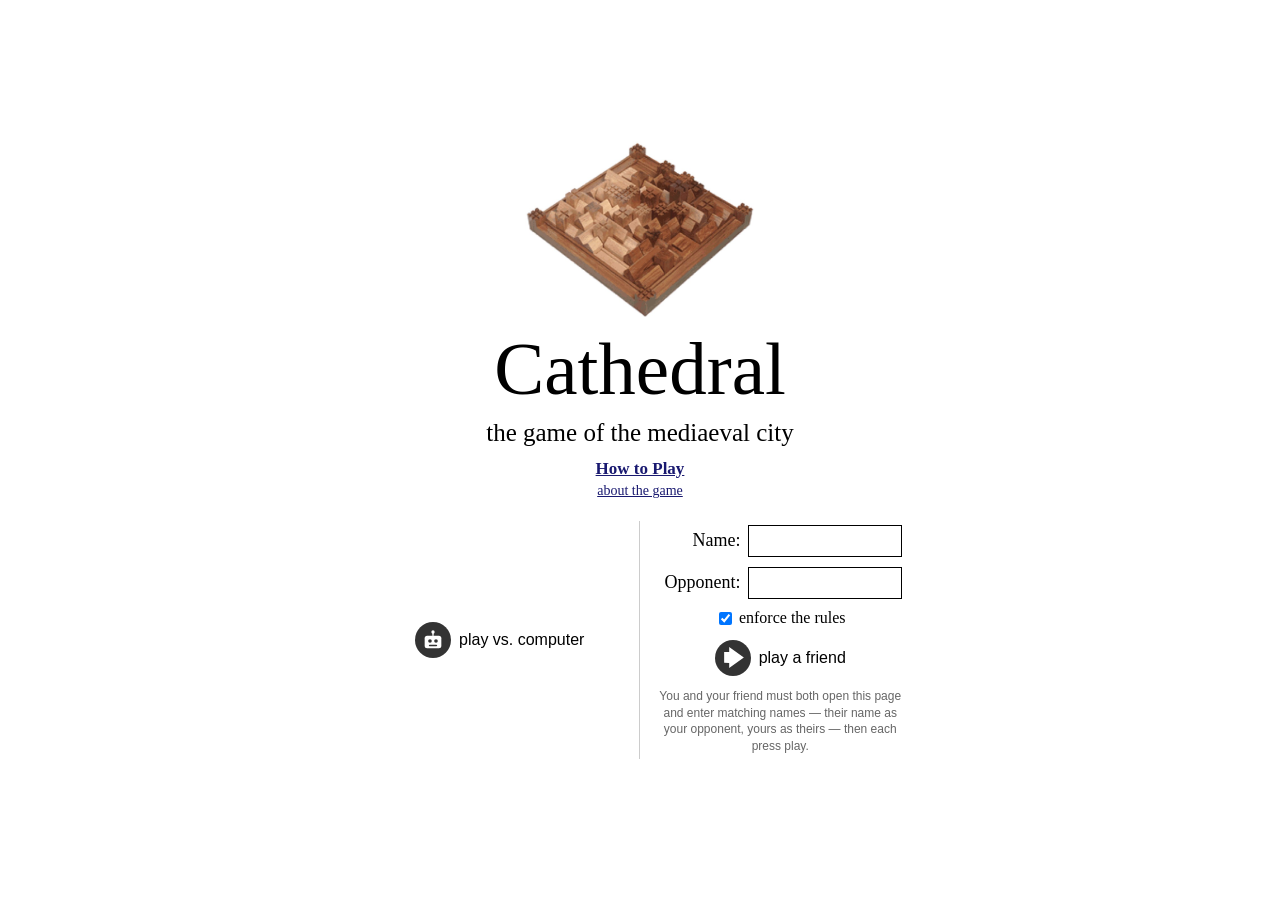
==== commit 6b06d42b: "Put play-vs-computer first on the home screen On phones the panes stack and the computer mode — the " ====
--- a/site/index.html
+++ b/site/index.html
@@ -23,6 +23,19 @@
         <a id="wikilink" href="https://en.wikipedia.org/wiki/Cathedral_(board_game)" target="_blank" rel="noopener">about the game</a>
       </nav>
       <div id="intromodes">
+        <div class="mode" id="aimode">
+          <div id="aibtn" role="button" tabindex="0">
+            <span class="dot"><svg width="20" height="20" viewBox="0 0 12 12">
+              <circle cx="6" cy="1.2" r="1" fill="#fff"/>
+              <rect x="5.6" y="1.5" width="0.8" height="2" fill="#fff"/>
+              <rect x="1" y="3.5" width="10" height="7.5" rx="1.5" fill="#fff"/>
+              <circle cx="4.2" cy="6.6" r="1.1" fill="#333"/>
+              <circle cx="7.8" cy="6.6" r="1.1" fill="#333"/>
+              <rect x="3.5" y="8.8" width="5" height="1" rx="0.5" fill="#333"/>
+            </svg></span><span class="lbl">play vs. computer</span>
+          </div>
+        </div>
+        <div class="modesep" role="separator"></div>
         <div class="mode" id="netmode">
           <div class="introform">
             <label class="introrow"><span>Name:</span>
@@ -39,19 +52,6 @@
           <p id="nethelp">You and your friend must both open this page and enter
             matching names &mdash; their name as your opponent, yours as theirs
             &mdash; then each press play.</p>
-        </div>
-        <div class="modesep" role="separator"></div>
-        <div class="mode" id="aimode">
-          <div id="aibtn" role="button" tabindex="0">
-            <span class="dot"><svg width="20" height="20" viewBox="0 0 12 12">
-              <circle cx="6" cy="1.2" r="1" fill="#fff"/>
-              <rect x="5.6" y="1.5" width="0.8" height="2" fill="#fff"/>
-              <rect x="1" y="3.5" width="10" height="7.5" rx="1.5" fill="#fff"/>
-              <circle cx="4.2" cy="6.6" r="1.1" fill="#333"/>
-              <circle cx="7.8" cy="6.6" r="1.1" fill="#333"/>
-              <rect x="3.5" y="8.8" width="5" height="1" rx="0.5" fill="#333"/>
-            </svg></span><span class="lbl">play vs. computer</span>
-          </div>
         </div>
       </div>
     </div>
--- a/site/style.css
+++ b/site/style.css
@@ -222,7 +222,7 @@
 }
 .piece.dragging path { cursor: grabbing; }
 .piece.locked path { cursor: default; }
-.piece.sel:not(.locked) path { stroke: #ff9900; stroke-width: 2; }
+.piece.sel:not(.locked) path { stroke: #F0E442; stroke-width: 2.5; }
 .piece.moving {
   transition: left 0.35s ease, top 0.35s ease, transform 0.35s ease;
 }
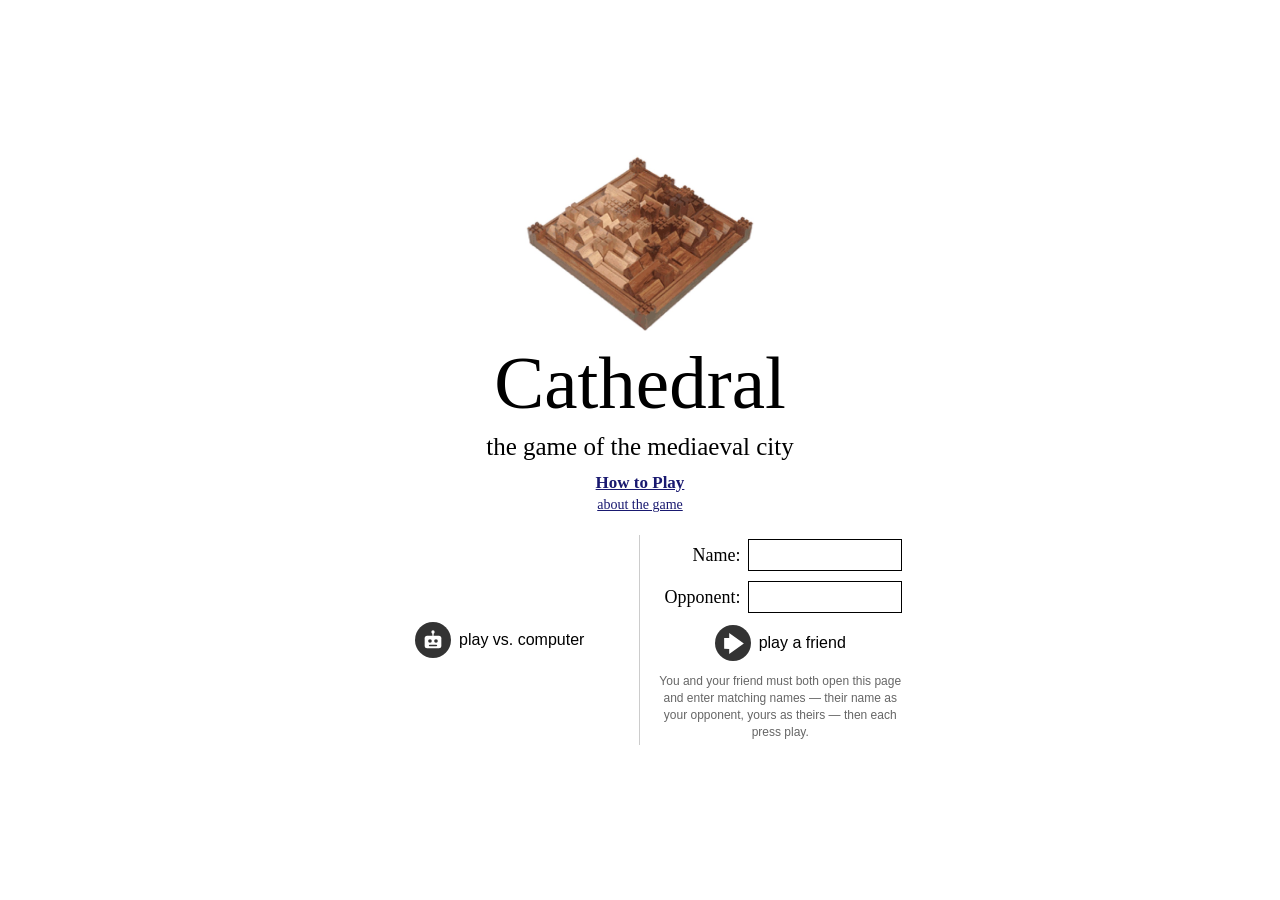
==== commit bbef2484: "Semantic network protocol + hidden moves list Network play now exchanges committed moves in notation" ====
--- a/site/index.html
+++ b/site/index.html
@@ -42,7 +42,6 @@
               <input id="namefield" autocomplete="off" maxlength="20" spellcheck="false"></label>
             <label class="introrow"><span>Opponent:</span>
               <input id="oppfield" autocomplete="off" maxlength="20" spellcheck="false"></label>
-            <label id="ruleslabel"><input type="checkbox" id="ruleschk" checked> enforce the rules</label>
           </div>
           <div id="playbtn" role="button" tabindex="0">
             <span class="dot"><svg width="20" height="21" viewBox="0 0 12.9 13.75">
@@ -95,6 +94,17 @@
 
     </div>
   </div>
+
+  <div id="movesmodal" hidden>
+    <div class="movesbox">
+      <div class="moveshdr">
+        <span>moves</span>
+        <span class="movesbtns"><span id="movescopy" role="button" tabindex="0">copy</span><span id="movesclose" role="button" tabindex="0">close</span></span>
+      </div>
+      <textarea id="movestext" readonly spellcheck="false"></textarea>
+    </div>
+  </div>
+
   <script src="data.js"></script>
   <script src="engine.js"></script>
   <script src="game.js"></script>
--- a/site/style.css
+++ b/site/style.css
@@ -101,14 +101,7 @@
   outline: none;
 }
 
-#ruleslabel {
-  align-self: center;
-  font-size: 16px;
-  cursor: pointer;
-  user-select: none;
-  -webkit-user-select: none;
-}
-#ruleslabel input { vertical-align: -2px; }
+#nethelp.warn { color: #D55E00; }
 
 #intromodes {
   display: flex;
@@ -337,3 +330,50 @@
   font: 11px Arial, sans-serif;
   color: #000;
 }
+
+/* ---------- moves list modal (desktop 'm') ---------- */
+#movesmodal {
+  position: fixed;
+  inset: 0;
+  z-index: 1000;
+  display: flex;
+  align-items: center;
+  justify-content: center;
+  background: rgba(0, 0, 0, 0.45);
+}
+#movesmodal[hidden] { display: none; }
+.movesbox {
+  width: min(90vw, 420px);
+  max-height: 80vh;
+  display: flex;
+  flex-direction: column;
+  background: #fff;
+  border: 1px solid #000;
+  box-shadow: 0 8px 30px rgba(0, 0, 0, 0.3);
+}
+.moveshdr {
+  display: flex;
+  justify-content: space-between;
+  align-items: center;
+  padding: 8px 12px;
+  font: bold 14px Helvetica, Arial, sans-serif;
+  border-bottom: 1px solid #ddd;
+}
+.movesbtns span {
+  margin-left: 14px;
+  cursor: pointer;
+  color: #0072B2;
+  font-weight: normal;
+}
+.movesbtns span:hover { color: #ff9900; }
+#movestext {
+  flex: 1;
+  min-height: 220px;
+  border: 0;
+  padding: 10px 12px;
+  resize: none;
+  font: 13px/1.5 'SF Mono', Menlo, Consolas, monospace;
+  color: #000;
+  outline: none;
+  white-space: pre;
+}
